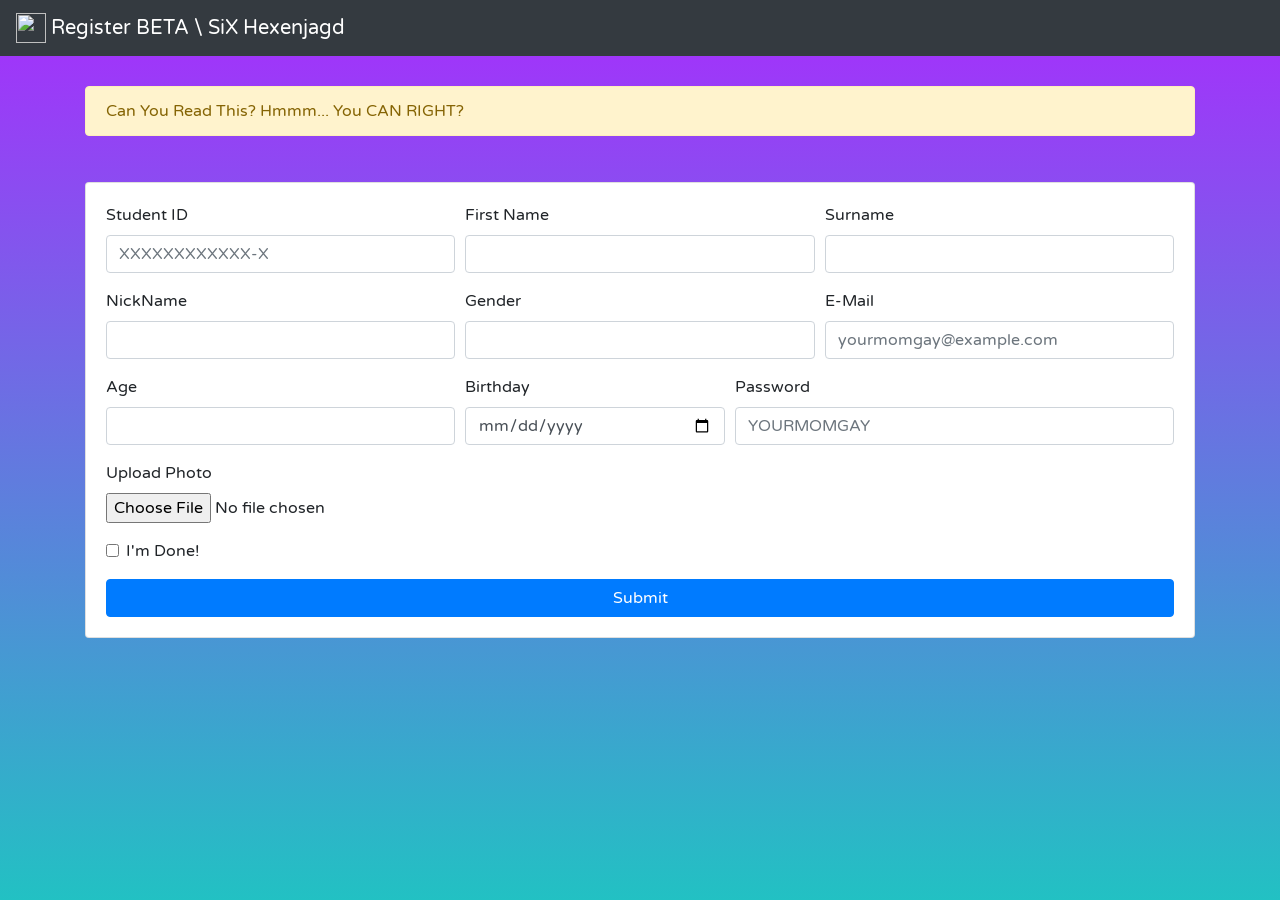
==== index.html @ 90fd148a "1st update for prevent lossing" ====
<!DOCTYPE html>
<html lang="en" dir="ltr">
  <head>
    <meta charset="utf-8">
    <title>Home BETA</title>
    <link rel="stylesheet" href="bootstrap4_data\bootstrap.css">
    <link rel="stylesheet" href="bootstrap4_data\pagesty.css">
    <link href="https://fonts.googleapis.com/css2?family=Varela+Round&display=swap" rel="stylesheet">
    <script type="text/javascript" src="bootstrap4_data\bootstrap.js"></script>
    <script type="text/javascript" src="bootstrap4_data\jquery-3.5.1.min.js"></script>
    <script src="https://cdn.jsdelivr.net/npm/popper.js@1.16.1/dist/umd/popper.min.js" integrity="sha384-9/reFTGAW83EW2RDu2S0VKaIzap3H66lZH81PoYlFhbGU+6BZp6G7niu735Sk7lN" crossorigin="anonymous"></script>
  </head>
  <body>
    <nav class="navbar navbar-dark bg-dark">
         <a class="navbar-brand" href="#">
           <img src="img\icon.png" width="30" height="30" class="d-inline-block align-top" alt="" loading="lazy">
           Register BETA \ SiX Hexenjagd
         </a>
       </nav>

       <div class="container">
         <div class="row row-break">
           <div class="col-12">
             <div class="alert alert-warning" role="alert">
     Can You Read This? Hmmm... You CAN RIGHT?
   </div>
           </div>
         </div>

         <div class="row row-break">
           <div class="col-12">
             <div class="card w-100 h-100">
     <div class="card-body">

       <form>
         <div class="form-row">
           <div class="form-group col-md-4">
             <label for="idstd">Student ID</label>
             <input type="text" class="form-control" id="idstd" placeholder="XXXXXXXXXXXX-X">
           </div>
           <div class="form-group col-md-4">
             <label for="name">First Name</label>
             <input type="text" class="form-control" id="name">
           </div>
           <div class="form-group col-md-4">
             <label for="sname">Surname</label>
             <input type="text" class="form-control" id="sname">
           </div>
         </div>
         <div class="form-row">
           <div class="form-group col-md-4">
             <label for="nickname">NickName</label>
             <input type="text" class="form-control" id="nickname">
           </div>
           <div class="form-group col-md-4">
             <label for="sex">Gender</label>
             <input type="email" class="form-control" id="sex">
           </div>
           <div class="form-group col-md-4">
             <label for="email">E-Mail</label>
             <input type="email" class="form-control" id="email" placeholder="yourmomgay@example.com">
           </div>
         </div>
         <div class="form-row">
           <div class="form-group col-md-4">
             <label for="age">Age</label>
             <input type="text" class="form-control" id="age">
           </div>
           <div class="form-group col-3">
             <label for="birthday">Birthday</label>
             <input type="date" class="form-control" id="birthday">
           </div>
           <div class="form-group col-5">
             <label for="inputName">Password</label>
             <input type="text" class="form-control" id="password" placeholder="YOURMOMGAY">
           </div>
         </div>

         <div class="form-group">
      <label for="exampleFormControlFile1">Upload Photo</label>
      <input type="file" class="form-control-file" id="Photo1">
    </div>
         <div class="form-group">
           <div class="form-check">
             <input class="form-check-input" type="checkbox" id="gridCheck">
             <label class="form-check-label" for="gridCheck">
               I'm Done!
             </label>
           </div>
         </div>
         <button type="submit" class="btn btn-block btn-primary">Submit</button>
       </form>




     </div>
   </div>

           </div>

         </div>

       </div>

       <script>
     // Example starter JavaScript for disabling form submissions if there are invalid fields
     (function() {
       'use strict';
       window.addEventListener('load', function() {
         // Fetch all the forms we want to apply custom Bootstrap validation styles to
         var forms = document.getElementsByClassName('needs-validation');
         // Loop over them and prevent submission
         var validation = Array.prototype.filter.call(forms, function(form) {
           form.addEventListener('submit', function(event) {
             if (form.checkValidity() === false) {
               event.preventDefault();
               event.stopPropagation();
             }
             form.classList.add('was-validated');
           }, false);
         });
       }, false);
     })();
     </script>
  </body>
</html>
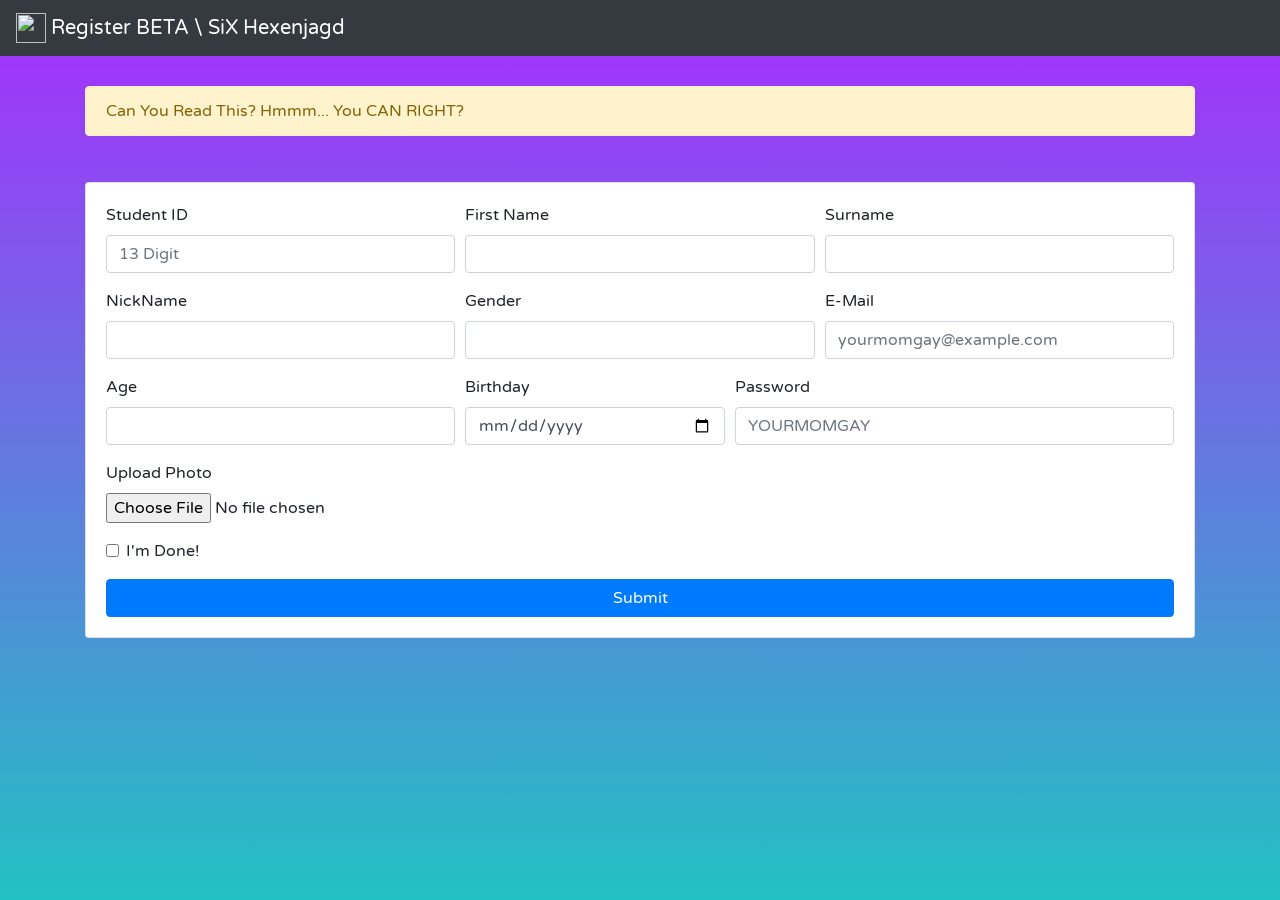
==== commit 3a78046b: "Update index.html" ====
--- a/index.html
+++ b/index.html
@@ -13,7 +13,7 @@
   <body>
     <nav class="navbar navbar-dark bg-dark">
          <a class="navbar-brand" href="#">
-           <img src="img\icon.png" width="30" height="30" class="d-inline-block align-top" alt="" loading="lazy">
+           <img src="img\icon.png" width="30" height="30" class="d-inline-block align-top" alt="" loading="lazy" hidden>
            Register BETA \ SiX Hexenjagd
          </a>
        </nav>
@@ -36,7 +36,7 @@
          <div class="form-row">
            <div class="form-group col-md-4">
              <label for="idstd">Student ID</label>
-             <input type="text" class="form-control" id="idstd" placeholder="XXXXXXXXXXXX-X">
+             <input type="text" class="form-control" id="idstd" placeholder="13 Digit">
            </div>
            <div class="form-group col-md-4">
              <label for="name">First Name</label>
@@ -77,8 +77,8 @@
          </div>
 
          <div class="form-group">
-      <label for="exampleFormControlFile1">Upload Photo</label>
-      <input type="file" class="form-control-file" id="Photo1">
+      <label for="picture">Upload Photo</label>
+      <input type="file" class="form-control-file" id="picture">
     </div>
          <div class="form-group">
            <div class="form-check">
